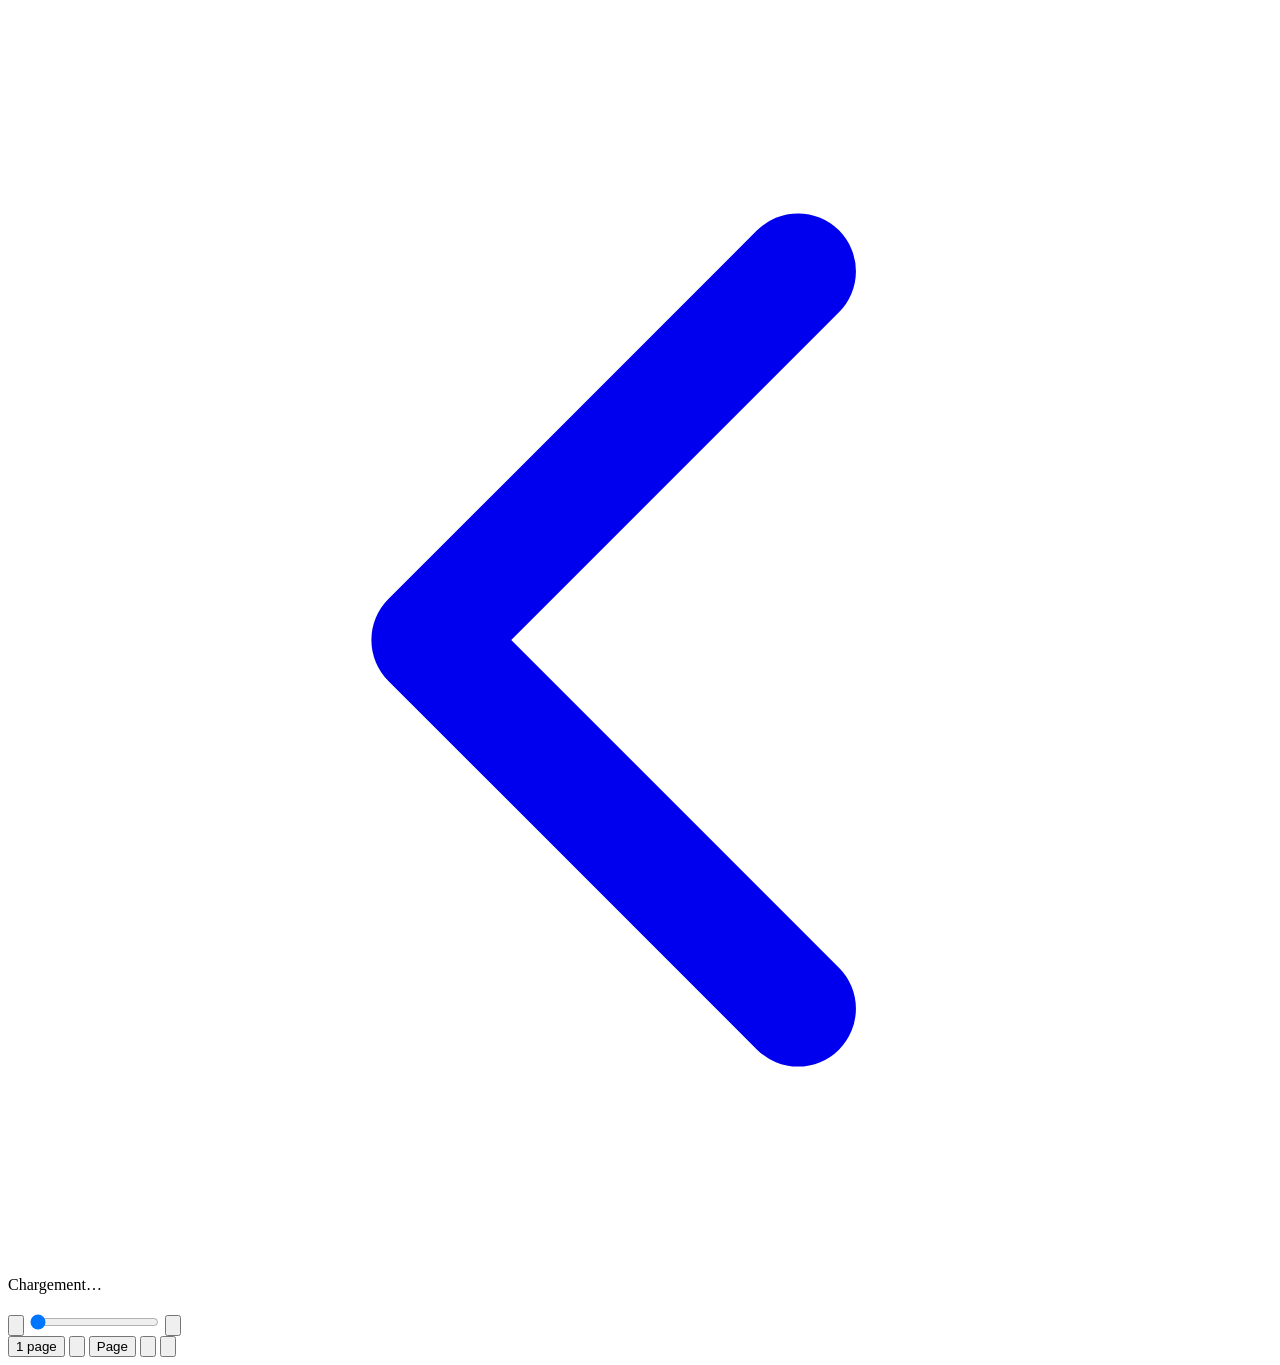
==== bulle/static/reader.html @ c6fffd98 "v0.7 : lecture case par case, mosaïque de fond, habillage BD, bulle de résumé (interface) Lecteur : " ====
<!doctype html>
<html lang="fr">
<head>
<meta charset="utf-8">
<meta name="viewport" content="width=device-width, initial-scale=1, viewport-fit=cover">
<meta name="theme-color" content="#000000">
<title>Lecture — Bulle</title>
<link rel="icon" href="data:image/svg+xml,%3Csvg xmlns='http://www.w3.org/2000/svg' viewBox='0 0 64 64'%3E%3Cpath d='M32 6C17 6 5 16.5 5 29.5c0 7.5 4 14 10.5 18.3L13 58l12.6-6.7c2 .4 4.2.7 6.4.7 15 0 27-10.5 27-23.5S47 6 32 6z' fill='%23ffb454'/%3E%3C/svg%3E">
<link rel="stylesheet" href="/static/style.css">
</head>
<body class="reader fit-page mode-single">
<header class="rbar top" id="top">
  <a class="rbtn" id="back" href="/" title="Retour au dossier (Échap)">
    <svg viewBox="0 0 24 24" fill="none" stroke="currentColor" stroke-width="2.2" stroke-linecap="round" stroke-linejoin="round"><path d="M15 5l-7 7 7 7"/></svg>
  </a>
  <div class="rtitle"><div class="f" id="rfolder"></div><div class="n" id="rname">Chargement…</div></div>
  <div class="rcount" id="rcount"></div>
</header>

<main id="stage">
  <div class="wrap" id="single"><img id="page" alt="" draggable="false"></div>
  <div class="spread" id="spread" hidden><img id="pageA" alt="" draggable="false"><img id="pageB" alt="" draggable="false"></div>
  <div class="scroll" id="scroll" hidden></div>
  <div class="loading" id="loading" hidden></div>
</main>

<footer class="rbar bottom" id="bottom">
  <button class="rbtn" id="prev" type="button" title="Page précédente (←)">
    <svg viewBox="0 0 24 24" fill="none" stroke="currentColor" stroke-width="2.2" stroke-linecap="round" stroke-linejoin="round"><path d="M15 5l-7 7 7 7"/></svg>
  </button>
  <input type="range" id="slider" min="1" max="1" value="1" aria-label="Page">
  <button class="rbtn" id="next" type="button" title="Page suivante (→ ou Espace)">
    <svg viewBox="0 0 24 24" fill="none" stroke="currentColor" stroke-width="2.2" stroke-linecap="round" stroke-linejoin="round"><path d="M9 5l7 7-7 7"/></svg>
  </button>
  <div class="rtools">
    <button class="rbtn text" id="mode" type="button" title="Affichage : 1 page / 2 pages / défilement continu / cases (D)">1 page</button>
    <button class="rbtn" id="panels" type="button" title="Lecture case par case (C)">
      <svg viewBox="0 0 24 24" fill="none" stroke="currentColor" stroke-width="2" stroke-linecap="round" stroke-linejoin="round"><rect x="3" y="3" width="18" height="18" rx="2"/><path d="M3 10h18M12 10v11M3 15.5h9"/></svg>
    </button>
    <button class="rbtn text" id="fit" type="button" title="Ajustement : page entière / largeur / taille d'origine (F)">Page</button>
    <button class="rbtn" id="manga" type="button" title="Sens de lecture manga, de droite à gauche (M)">
      <svg viewBox="0 0 24 24" fill="none" stroke="currentColor" stroke-width="2" stroke-linecap="round" stroke-linejoin="round"><path d="M4 8h13m0 0-3-3m3 3-3 3M20 16H7m0 0 3-3m-3 3 3 3"/></svg>
    </button>
    <button class="rbtn" id="fs" type="button" title="Plein écran (P)">
      <svg viewBox="0 0 24 24" fill="none" stroke="currentColor" stroke-width="2" stroke-linecap="round" stroke-linejoin="round"><path d="M4 9V4h5M20 9V4h-5M4 15v5h5M20 15v5h-5"/></svg>
    </button>
  </div>
</footer>

<div id="end" class="end" hidden></div>
<script src="/static/reader.js"></script>
</body>
</html>
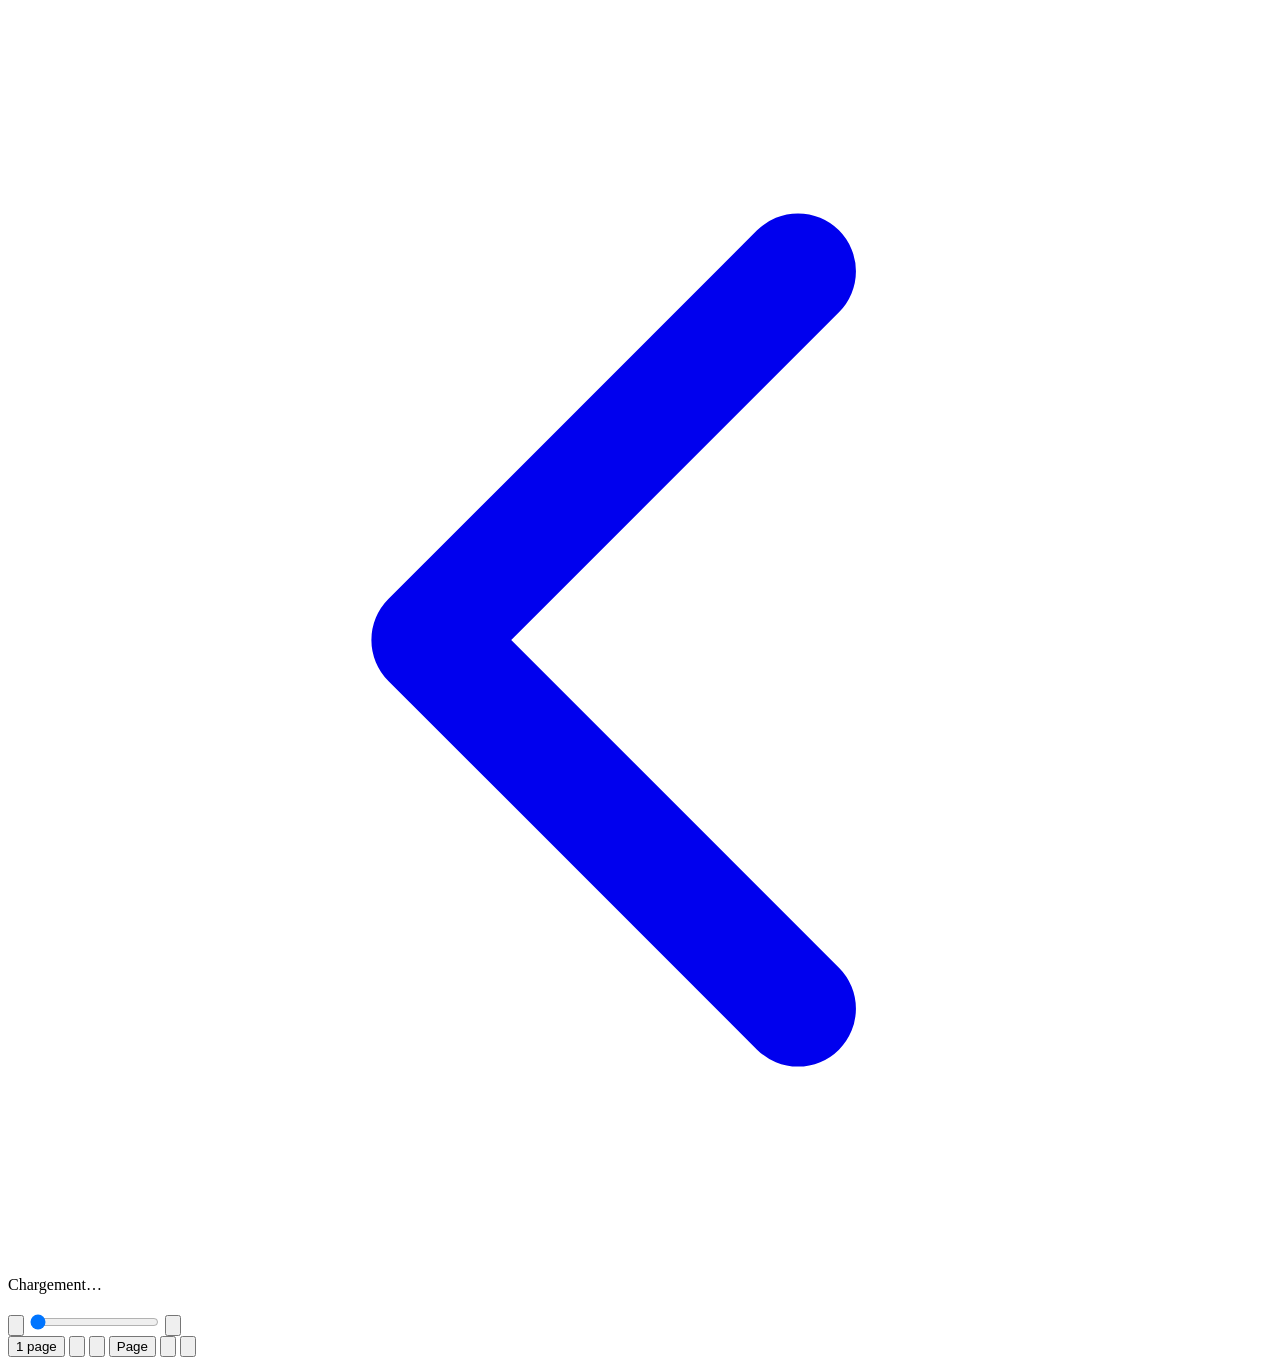
==== commit a64f4edd: "v0.8.1 : zoom libre, miniatures au clic droit, case par case plus fluide Zoom centré sur la souris, " ====
--- a/bulle/static/reader.html
+++ b/bulle/static/reader.html
@@ -34,6 +34,9 @@
   </button>
   <div class="rtools">
     <button class="rbtn text" id="mode" type="button" title="Affichage : 1 page / 2 pages / défilement continu / cases (D)">1 page</button>
+    <button class="rbtn" id="thumbs" type="button" title="Miniatures des pages (clic droit ou T)">
+      <svg viewBox="0 0 24 24" fill="none" stroke="currentColor" stroke-width="2" stroke-linecap="round" stroke-linejoin="round"><rect x="2" y="7" width="6" height="10" rx="1"/><rect x="9" y="5" width="6" height="14" rx="1"/><rect x="16" y="7" width="6" height="10" rx="1"/></svg>
+    </button>
     <button class="rbtn" id="panels" type="button" title="Lecture case par case (C)">
       <svg viewBox="0 0 24 24" fill="none" stroke="currentColor" stroke-width="2" stroke-linecap="round" stroke-linejoin="round"><rect x="3" y="3" width="18" height="18" rx="2"/><path d="M3 10h18M12 10v11M3 15.5h9"/></svg>
     </button>
@@ -47,6 +50,7 @@
   </div>
 </footer>
 
+<div id="strip" class="strip" hidden><div class="strip-row" id="strip-row"></div><div class="strip-hint">Molette pour faire défiler · clic sur une page · clic droit ou Échap pour fermer</div></div>
 <div id="end" class="end" hidden></div>
 <script src="/static/reader.js"></script>
 </body>
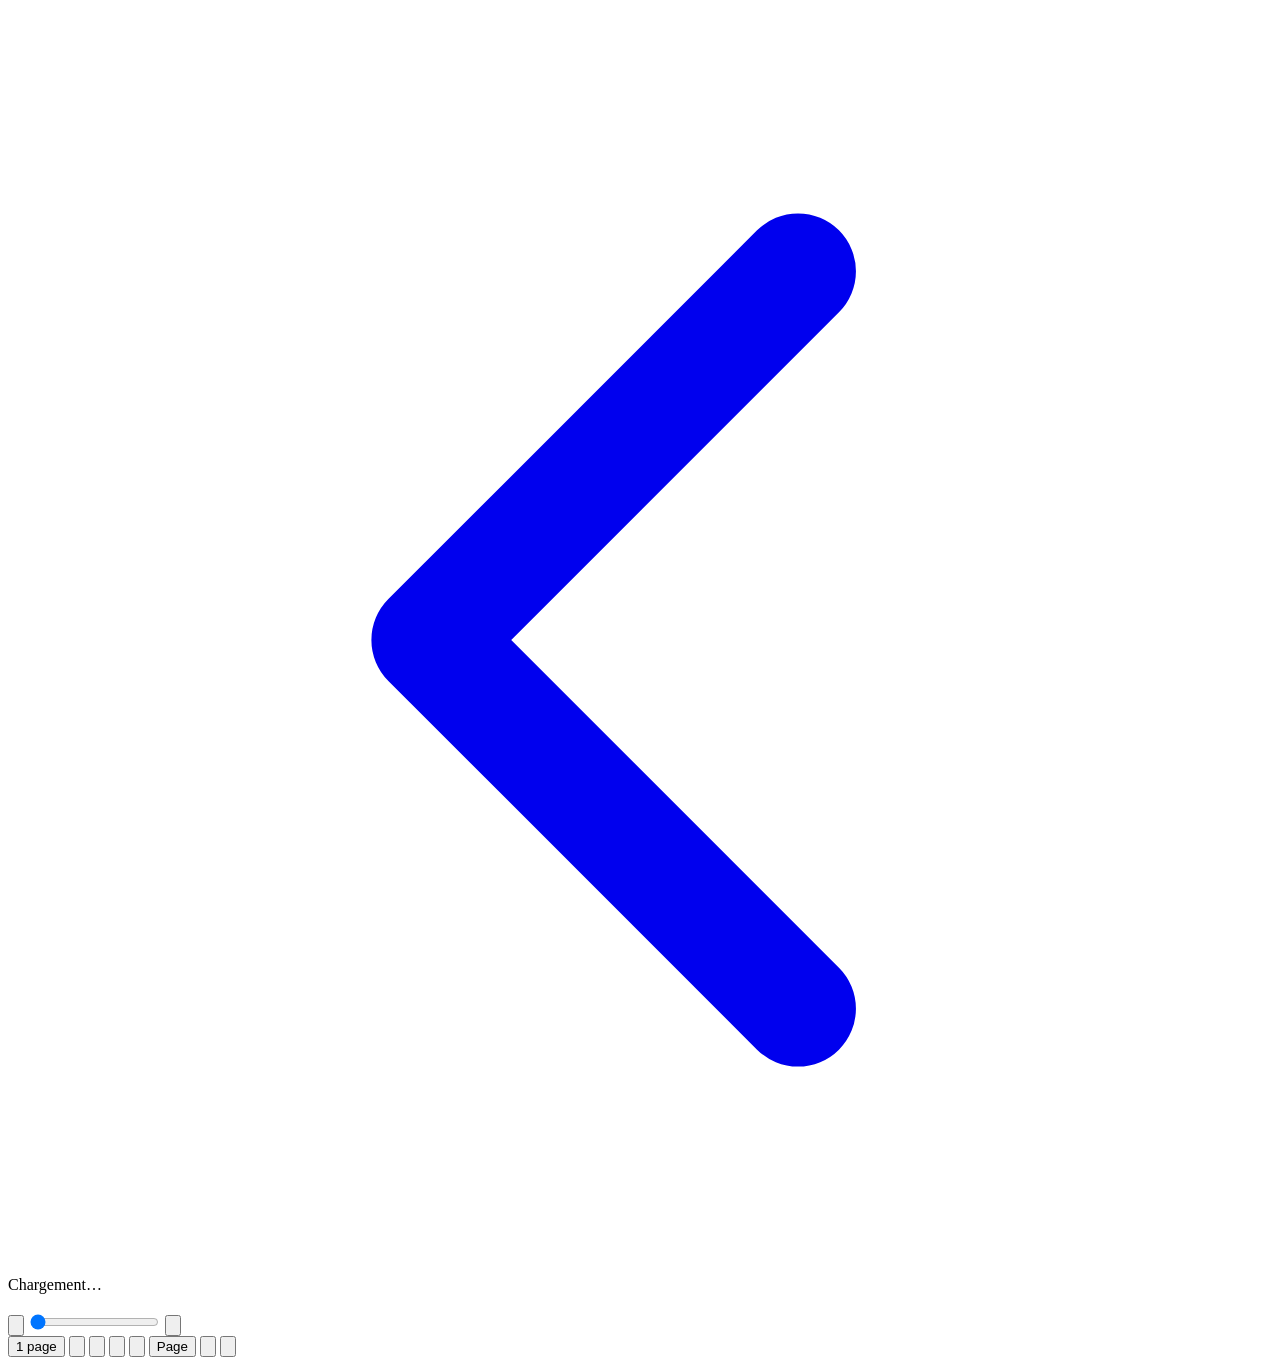
==== commit 5211c8ec: "v0.29.3 : interface (panier, zoom −, survol)" ====
--- a/bulle/static/reader.html
+++ b/bulle/static/reader.html
@@ -6,6 +6,12 @@
 <meta name="theme-color" content="#000000">
 <title>Lecture — Bulle</title>
 <link rel="icon" href="data:image/svg+xml,%3Csvg xmlns='http://www.w3.org/2000/svg' viewBox='0 0 64 64'%3E%3Cpath d='M32 6C17 6 5 16.5 5 29.5c0 7.5 4 14 10.5 18.3L13 58l12.6-6.7c2 .4 4.2.7 6.4.7 15 0 27-10.5 27-23.5S47 6 32 6z' fill='%23ffb454'/%3E%3C/svg%3E">
+<link rel="manifest" href="/static/manifest.webmanifest">
+<meta name="apple-mobile-web-app-capable" content="yes">
+<meta name="mobile-web-app-capable" content="yes">
+<meta name="apple-mobile-web-app-status-bar-style" content="black-translucent">
+<meta name="apple-mobile-web-app-title" content="Bulle">
+<link rel="apple-touch-icon" href="/static/apple-touch-icon.png">
 <link rel="stylesheet" href="/static/style.css">
 </head>
 <body class="reader fit-page mode-single">
@@ -21,6 +27,7 @@
   <div class="wrap" id="single"><img id="page" alt="" draggable="false"></div>
   <div class="spread" id="spread" hidden><img id="pageA" alt="" draggable="false"><img id="pageB" alt="" draggable="false"></div>
   <div class="scroll" id="scroll" hidden></div>
+  <div class="dim" id="dim" hidden></div>
   <div class="loading" id="loading" hidden></div>
 </main>
 
@@ -40,6 +47,12 @@
     <button class="rbtn" id="panels" type="button" title="Lecture case par case (C)">
       <svg viewBox="0 0 24 24" fill="none" stroke="currentColor" stroke-width="2" stroke-linecap="round" stroke-linejoin="round"><rect x="3" y="3" width="18" height="18" rx="2"/><path d="M3 10h18M12 10v11M3 15.5h9"/></svg>
     </button>
+    <button class="rbtn zbtn" id="zoomout" type="button" title="Zoom − (touche −)" aria-label="Zoom moins">
+      <svg viewBox="0 0 24 24" fill="none" stroke="currentColor" stroke-width="2" stroke-linecap="round" stroke-linejoin="round"><circle cx="10.5" cy="10.5" r="6.5"/><path d="M15.5 15.5 21 21M7.5 10.5h6"/></svg>
+    </button>
+    <button class="rbtn zbtn" id="zoomin" type="button" title="Zoom + (touche +)" aria-label="Zoom plus">
+      <svg viewBox="0 0 24 24" fill="none" stroke="currentColor" stroke-width="2" stroke-linecap="round" stroke-linejoin="round"><circle cx="10.5" cy="10.5" r="6.5"/><path d="M15.5 15.5 21 21M7.5 10.5h6M10.5 7.5v6"/></svg>
+    </button>
     <button class="rbtn text" id="fit" type="button" title="Ajustement : page entière / largeur / taille d'origine (F)">Page</button>
     <button class="rbtn" id="manga" type="button" title="Sens de lecture manga, de droite à gauche (M)">
       <svg viewBox="0 0 24 24" fill="none" stroke="currentColor" stroke-width="2" stroke-linecap="round" stroke-linejoin="round"><path d="M4 8h13m0 0-3-3m3 3-3 3M20 16H7m0 0 3-3m-3 3 3 3"/></svg>
@@ -50,7 +63,7 @@
   </div>
 </footer>
 
-<div id="strip" class="strip" hidden><div class="strip-row" id="strip-row"></div><div class="strip-hint">Molette pour faire défiler · clic sur une page · clic droit ou Échap pour fermer</div></div>
+<div id="strip" class="strip" hidden><div class="strip-row" id="strip-row"></div><div class="strip-hint">Molette pour faire défiler · clic sur une page pour y aller · « ★ Couverture » au survol pour en faire la couverture · clic droit ou Échap pour fermer</div></div>
 <div id="end" class="end" hidden></div>
 <script src="/static/reader.js"></script>
 </body>
